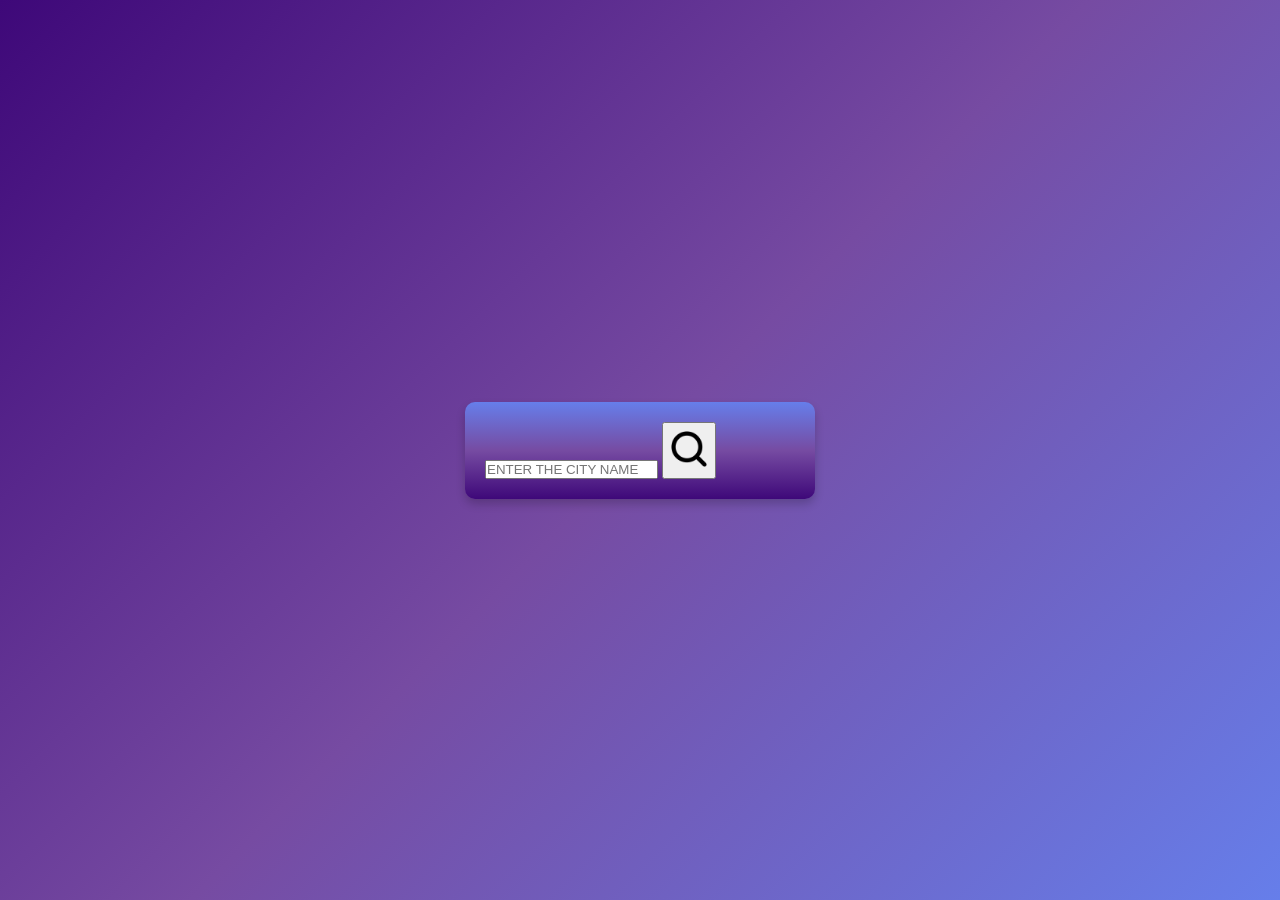
==== weather_app/index.html @ 8c163c25 "woww" ====
<!DOCTYPE html>
<html lang="en">
<head>
    <meta charset="UTF-8">
    <meta name="viewport" content="width=device-width, initial-scale=1.0">
    <title>weather </title>
<link rel="stylesheet" href="style.css">
</head>
<body>
    
<div class="card">
    <div class="search">
        <input type="text" placeholder="ENTER THE CITY NAME" spellcheck="false">
        <BUtton><img src="images/magnifying-glass.png" alt="search" height="50px"></BUtton>
    </div>
</div>




</body>
</html>
---- weather_app/style.css ----
*{
    margin: 0;
    padding: 0;
    font-family: 'poppins0', sans-serif;
    box-sizing: border-box;
}
body{
    display: flex;
    justify-content: center;
    align-items: center;
    height: 100vh;
    background: linear-gradient(135deg, #3e0879, #764ba2 , #667eea);
}
.card{
    background: linear-gradient( #667eea , #764ba2 , #3e0879    );
    width: 350px;   
    padding: 20px;
    border-radius: 10px;
    margin: 20px;
    box-shadow: 0 5px 10px rgba(0,0,0,0.2);
}
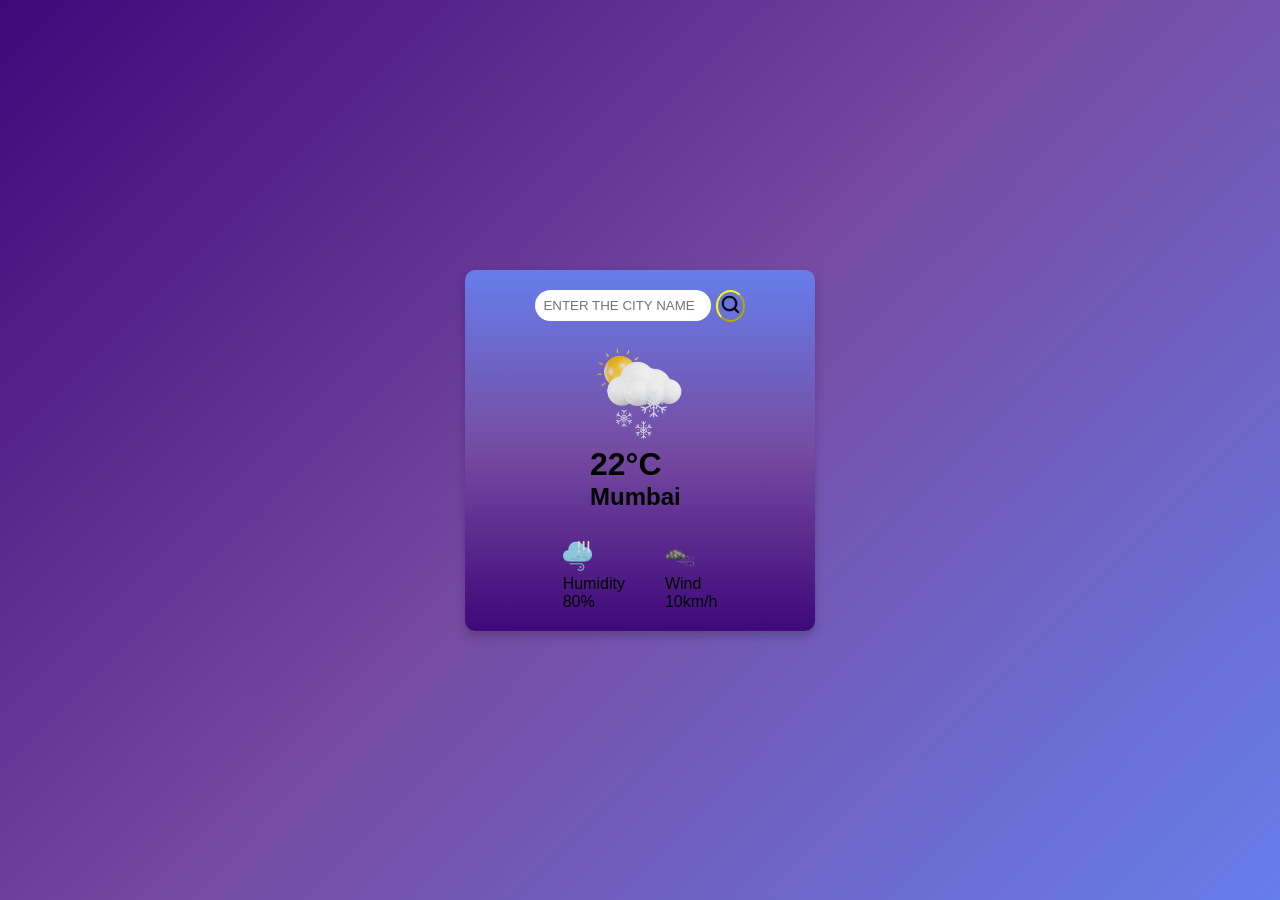
==== commit ffca17d1: "wow" ====
--- a/weather_app/index.html
+++ b/weather_app/index.html
@@ -7,14 +7,44 @@
 <link rel="stylesheet" href="style.css">
 </head>
 <body>
+
+
+<div class="card">
     
-<div class="card">
-    <div class="search">
+    <div class="search-box">
+    
         <input type="text" placeholder="ENTER THE CITY NAME" spellcheck="false">
-        <BUtton><img src="images/magnifying-glass.png" alt="search" height="50px"></BUtton>
+
+        <BUtton><img src="images/magnifying-glass.png" alt="search" height="25px"></BUtton>
+
     </div>
+
+
+
+    <div class="weather-icon">
+        <img src="images/snow.png" alt="cloud" height="100px" class="weth-icon">
+         <h1 class="temp">22°C</h1>
+        <h2 class="city">Mumbai</h2>
+    
+        
 </div>
 
+<div class="DETAILS">
+
+     <div class="col">
+                <img src="images/humidity.png" alt="humidity" height="30px">
+             
+                    <p class="humidity">Humidity <br> 80%</p>
+                </div>
+            
+                <div class="col">
+                    <img src="images/wind.png" alt="wind" height="30px">
+                    <p class="wind">Wind <br> 10km/h</p>
+                    </div>
+      
+</div>
+
+      
 
 
 
--- a/weather_app/style.css
+++ b/weather_app/style.css
@@ -18,4 +18,44 @@
     border-radius: 10px;
     margin: 20px;
     box-shadow: 0 5px 10px rgba(0,0,0,0.2);
+    display: flex;
+    flex-direction: column;
+    justify-content: center;
+    align-items: center;
+    
+
+}
+
+.search-box{
+    display: flex;
+    justify-content: center;
+    align-items: center;
+    margin-bottom: 20px;
+    gap:5px;
+    
+}
+.search-box input{
+    width: 80%;
+    padding: 8px;
+    border: none;
+    border-radius: 25px;
+    outline: none;
+}
+.search-box button{
+    background: transparent;
+    border-color: yellow;
+    cursor: pointer;
+    border-radius:50%;
+}
+.DETAILS{
+    margin-top: 30px;
+    display: flex;
+    flex-direction: row;
+    justify-content: space-around;
+    align-items: center;
+    gap: 40px;
+    
+ 
+  
+  
 }
